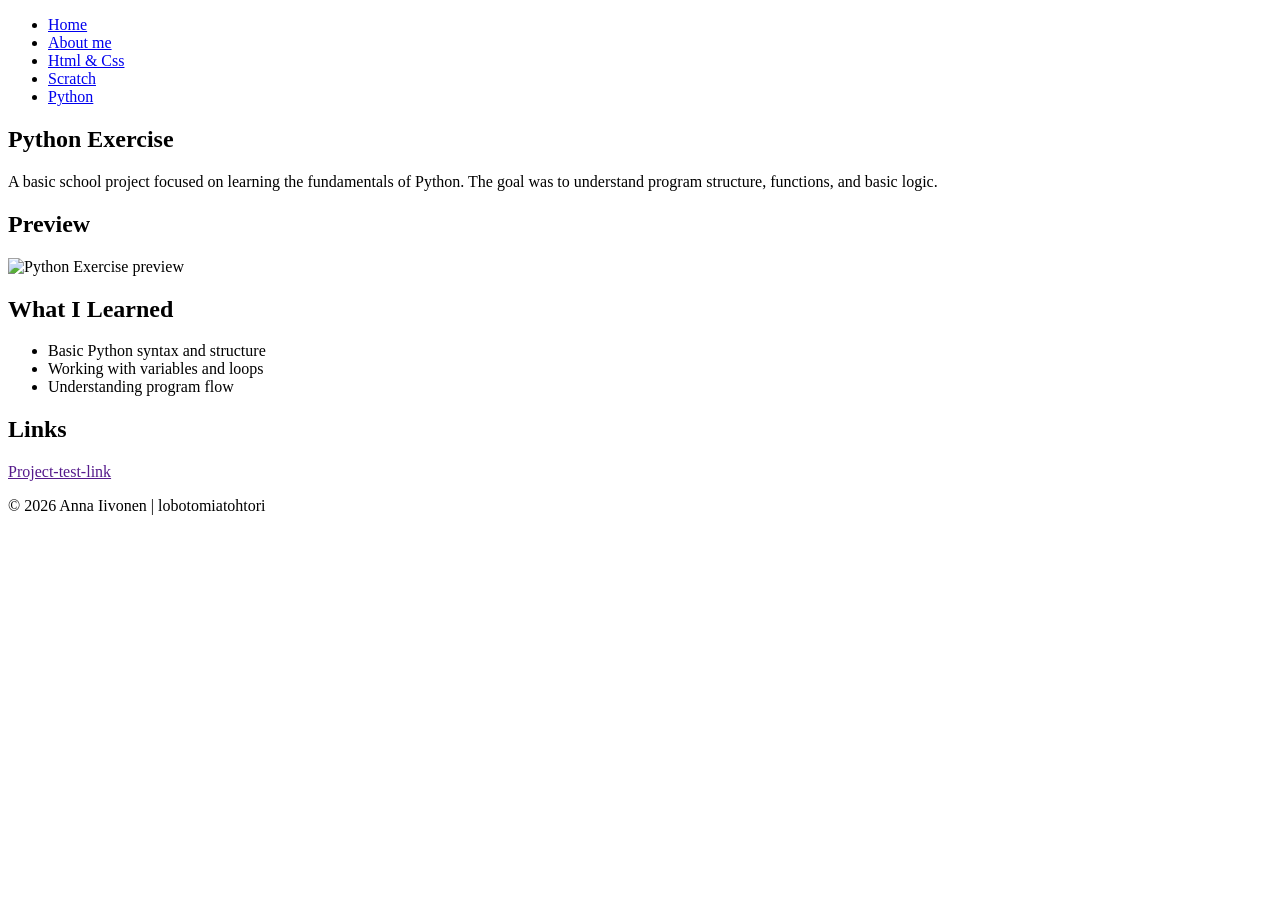
==== projects/python-exercise/index.html @ 856e9e0f "Create index.html" ====
<!DOCTYPE html>
<html lang="en">
<head>
  <meta charset="UTF-8">
  
  <title>Anna Iivonen | Python Exercise</title>
  
  <link rel="stylesheet" href="../style.css">
</head>

<body class="python">
<header class="hero" aria-label="Hero image">
</header>

<nav class="main-nav">
    <ul>
        <li><a href="../index.html" class="nav-index">Home</a></li>
        <li><a href="../about.html" class="nav-about">About me</a></li>
        <li><a href="../html-css.html" class="nav-html-css">Html & Css</a></li>
        <li><a href="../scratch.html" class="nav-scratch">Scratch</a></li>
        <li><a href="../python.html" class="nav-python">Python</a></li>
    </ul>
</nav>

<main>

  <section>
    <h2>Python Exercise</h2>
    <div class="about">
      <p>
        A basic school project focused on learning the fundamentals of Python. The goal was to understand program structure, functions, and basic logic.
      </p>
    </div>
  </section>

  <section>
    <h2>Preview</h2>
    <div class="project-preview">
      <img src="../images/project_python1.jpg" alt="Python Exercise preview">
    </div>
  </section>

  <section>
    <h2>What I Learned</h2>
    <div class="about">
      <ul>
        <li>Basic Python syntax and structure</li>
        <li>Working with variables and loops</li>
        <li>Understanding program flow</li>
      </ul>
    </div>
  </section>

  <section>
    <h2>Links</h2>
    <div class="about">
      <a href="">Project-test-link</a>
    </div>
  </section>
  
</main>

<footer>
  <p>© 2026 Anna Iivonen | lobotomiatohtori</p>
</footer>

</body>
</html>
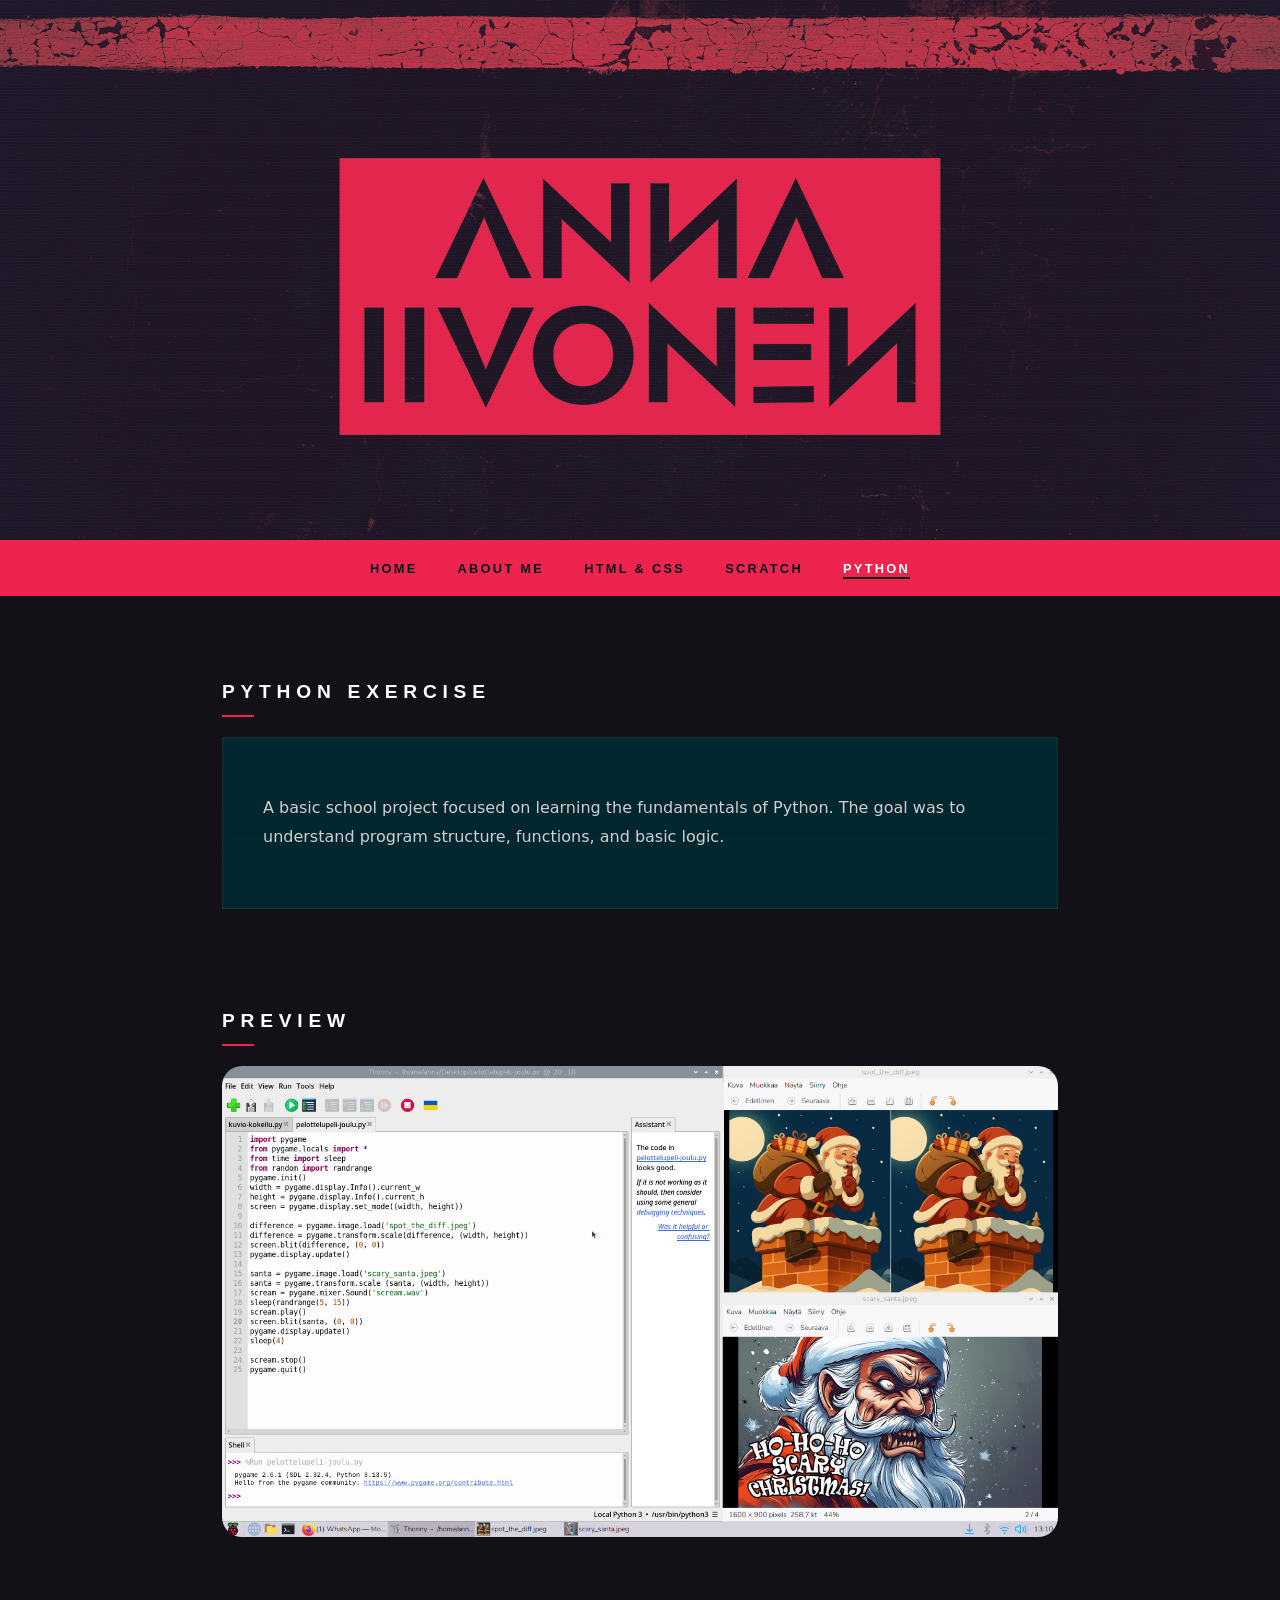
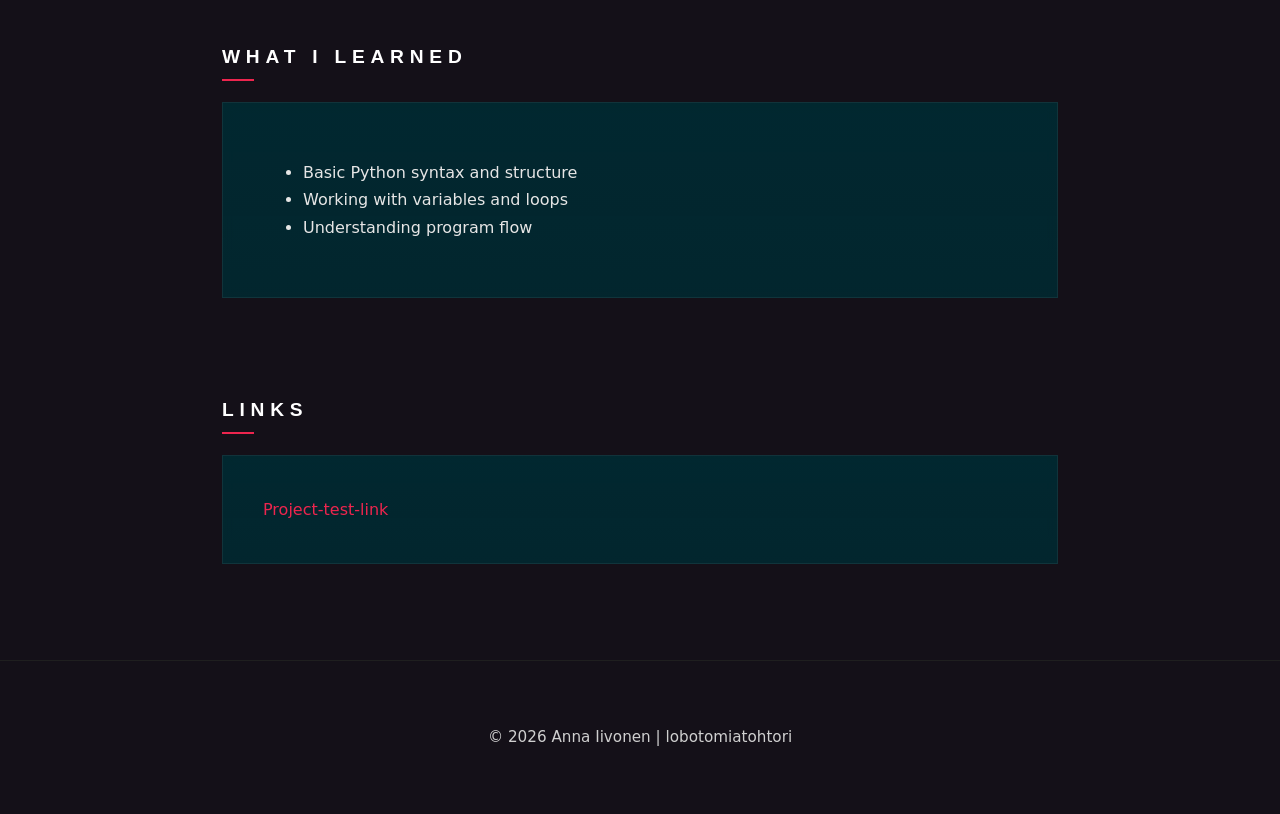
==== commit 1be76548: "Update index.html" ====
--- a/projects/python-exercise/index.html
+++ b/projects/python-exercise/index.html
@@ -5,7 +5,7 @@
   
   <title>Anna Iivonen | Python Exercise</title>
   
-  <link rel="stylesheet" href="../style.css">
+  <link rel="stylesheet" href="../../style.css">
 </head>
 
 <body class="python">
@@ -14,11 +14,11 @@
 
 <nav class="main-nav">
     <ul>
-        <li><a href="../index.html" class="nav-index">Home</a></li>
-        <li><a href="../about.html" class="nav-about">About me</a></li>
-        <li><a href="../html-css.html" class="nav-html-css">Html & Css</a></li>
-        <li><a href="../scratch.html" class="nav-scratch">Scratch</a></li>
-        <li><a href="../python.html" class="nav-python">Python</a></li>
+        <li><a href="../../index.html" class="nav-index">Home</a></li>
+        <li><a href="../../about.html" class="nav-about">About me</a></li>
+        <li><a href="../../html-css.html" class="nav-html-css">Html & Css</a></li>
+        <li><a href="../../scratch.html" class="nav-scratch">Scratch</a></li>
+        <li><a href="../../python.html" class="nav-python">Python</a></li>
     </ul>
 </nav>
 
@@ -36,7 +36,7 @@
   <section>
     <h2>Preview</h2>
     <div class="project-preview">
-      <img src="../images/project_python1.jpg" alt="Python Exercise preview">
+      <img src="../../images/project_python1.jpg" alt="Python Exercise preview">
     </div>
   </section>
 
--- a/style.css
+++ b/style.css
@@ -0,0 +1,363 @@
+* {
+  box-sizing: border-box;
+}
+
+body {
+  margin: 0;
+  font-family: 'Roboto', system-ui, -apple-system, sans-serif;
+  background-color: #141018;
+  background-image: radial-gradient(circle at 20% 20%, rgba(237, 37, 78, 0.05)),
+                    radial-gradient(circle at 80% 70%, rgba(237, 37, 78, 0.03));
+  color: #e6e6e6;
+  line-height: 1.7;
+  -webkit-font-smoothing: antialiased;
+}
+
+h1 {
+  font-family: 'Montserrat', sans-serif;
+  font-size: clamp(3rem, 6vw, 4.5rem);
+  letter-spacing: 0.15em;
+  text-transform: uppercase;
+  margin: 0;
+}
+
+h2::before {
+  content: "";
+  position: absolute;
+  left: 0;
+  bottom: -8px;
+  width: 32px;
+  height: 2px;
+  background: #ED254E;
+}
+
+h2 {
+  font-family: 'Montserrat', sans-serif;
+  font-size: 1.2rem;
+  letter-spacing: 0.3em;
+  text-transform: uppercase;
+  color: #ffffff;
+  margin-bottom: 1.5rem;
+  position: relative;
+}
+
+h3 {
+  font-size: 0.9rem;
+  margin-bottom: 0.3rem;
+}
+
+p {
+  color: #cfcfcf;
+  font-size: 0.95rem;
+  line-height: 1.7;
+}
+
+a {
+  position: relative;
+  color: #ED254E;
+  text-decoration: none;
+}
+
+a:visited {
+  color: #ED254E;
+}
+
+a::after {
+  content: "";
+  position: absolute;
+  left: 0;
+  bottom: -3px;
+  width: 0%;
+  height: 2px;
+  background: #ED254E;
+  transition: width 0.25s ease;
+}
+
+a:hover::after {
+  width: 100%;
+}
+
+a:hover {
+  color: #ED254E;
+  text-shadow: 0 0 6px rgba(237, 37, 78, 0.4);
+}
+
+
+
+/* =====================
+   Hero Header
+===================== */
+
+.hero {
+  position: relative;
+  min-height: 60vh;
+  background: url("images/hero.png");
+  background-size: cover;
+  background-position: center;
+  display: flex;
+  justify-content: center;
+  align-items: center;
+  text-align: center;
+  padding: 4rem 2rem;
+  filter: contrast(105%) saturate(90%);
+}
+
+.hero-content {
+  max-width: 1200px;
+  width: 100%;
+  display: flex;
+  flex-direction: column;
+  align-items: center;
+}
+
+.hero h1 {
+  white-space: nowrap;
+  overflow: hidden;
+  text-overflow: ellipsis;
+  color: #ffffff;
+  text-shadow: 
+    0 0 10px rgba(255, 59, 59, 0.15),
+    0 0 25px rgba(255, 59, 59, 0.08);
+}
+
+.hero p {
+  margin-top: 1rem;
+  margin-left: auto;
+  margin-right: auto;
+  text-align: center;
+  font-size: 0.9rem;
+  letter-spacing: 0.15em;
+  text-transform: uppercase;
+  color: #e0e0e0;
+  opacity: 0.85;
+}
+
+.hero::after {
+  content: "";
+  position: absolute;
+  inset: 0;
+  background: repeating-linear-gradient(
+    to bottom,
+    rgba(255, 255, 255, 0.02),
+    rgba(255, 255, 255, 0.02) 1px,
+    transparent 1px,
+    transparent 3px
+  );
+  pointer-events: none;
+}
+
+
+/* =====================
+   Navigation
+===================== */
+
+.main-nav {
+  background: #ED254E;
+  width: 100%;
+  position: relative;
+  z-index: 100;
+  isolation: isolate;
+}
+
+.main-nav ul {
+  max-width: 1100px;
+  margin: 0 auto;
+  padding: 0.9rem 2rem;
+  list-style: none;
+  display: flex;
+  justify-content: center;
+  gap: 2.5rem;
+  align-items: center;
+}
+
+.main-nav a {
+  color: #02191D;
+  font-family: 'Montserrat', sans-serif;
+  font-size: 0.8rem;
+  font-weight: 600;
+  letter-spacing: 0.18em;
+  text-transform: uppercase;
+}
+
+.main-nav a::after {
+  background: #02191D;
+}
+
+body.index .nav-index,
+body.about .nav-about,
+body.html-css .nav-html-css,
+body.scratch .nav-scratch,
+body.python .nav-python {
+  color: #ffffff;
+}
+
+body.index .nav-index::after,
+body.about .nav-about::after,
+body.html-css .nav-html-css::after,
+body.scratch .nav-scratch::after,
+body.python .nav-python::after {
+  width: 100%;
+}
+
+
+
+/* =====================
+   Main Layout
+===================== */
+
+main::before {
+  content: "";
+  position: absolute;
+  top: -40px;
+  left: 0;
+  right: 0;
+  height: 40px;
+  background: linear-gradient(
+    to bottom,
+    rgba(0, 42, 50, 0.9),
+    rgba(0, 42, 50, 0)
+  );
+  pointer-events: none;
+  z-index: 0;
+}
+
+main {
+  max-width: 900px;
+  margin: 0 auto;
+  padding: 4rem 2rem 6rem;
+  position: relative;
+  z-index: 1;
+}
+
+section + section {
+  margin-top: 6rem;
+}
+
+section > h2 {
+  margin-bottom: 1.8rem;
+}
+
+.about {
+  margin-top: 0.5rem;
+  padding: 2.5rem;
+  border-radius: 0px;
+  background: linear-gradient(
+    180deg,
+    rgba(0, 42, 50, 0.92),
+    rgba(0, 42, 50, 0.85)
+  );
+  backdrop-filter: blur(6px);
+  border: 1px solid rgba(255, 255, 255, 0.06);
+  position: relative;
+}
+
+.about p {
+  font-size: 1rem;
+  line-height: 1.8;
+  color: #d0d0d0;
+  max-width: none;
+}
+
+.project-grid {
+  display: grid;
+  grid-template-columns: repeat(auto-fit, minmax(260px, 1fr));
+  gap: 1.5rem;
+  justify-items: stretch;
+  place-items: stretch;
+}
+
+.project {
+  height: 100%;
+  display: flex;
+  flex-direction: column;
+  padding: 1.8rem 1.5rem;
+  margin-bottom: 0;
+  border-radius: 0px;
+  background: linear-gradient(
+    180deg,
+    rgba(0, 42, 50, 0.92),
+    rgba(0, 42, 50, 0.85)
+  );
+  border: 1px solid rgba(255, 255, 255, 0.06);
+  backdrop-filter: blur(4px);
+  transition: all 0.25s ease;
+}
+
+.project:hover {
+  transform: translateY(-6px);
+  background: linear-gradient(
+    180deg,
+    rgba(0, 42, 50, 0.95),
+    rgba(0, 42, 50, 0.88)
+  );
+  border-color: #ED254E;
+  box-shadow: 
+    0 0 10px rgba(237, 37, 78, 0.2),
+    0 15px 35px rgba(0, 0, 0, 0.5);
+}
+
+.project:last-child {
+  grid-column: span 2;
+  border-bottom: none;
+}
+
+.project h3 {
+  margin-left: 0;
+  margin-right: 0;
+  font-size: 1rem;
+  letter-spacing: 0.15em;
+  text-transform: uppercase;
+  color: #9aa0a6;
+}
+
+.project p {
+  margin-top: 0.5rem;
+  margin-left: 0;
+  margin-right: 0;
+  color: #b8b8b8;
+}
+
+.project a {
+  margin-top: auto;
+  margin-left: 0;
+  margin-right: 0;
+}
+
+.project img {
+  width: 100%;
+  max-height: 200px;
+  object-fit: cover;
+  display: block;
+  border-radius: 20px;
+  margin-bottom: 1rem;
+  transition: transform 0.3s ease;
+}
+
+.project:hover img {
+  transform: scale(1.04);
+}
+
+
+
+/* =====================
+   Projects
+===================== */
+
+.project-preview img {
+  width: 100%;
+  border-radius: 20px;
+}
+
+
+
+/* =====================
+   Footer
+===================== */
+
+footer {
+  padding: 3rem 2rem;
+  text-align: center;
+  font-size: 0.8rem;
+  color: #777;
+  border-top: 1px solid #1f1f1f;
+}
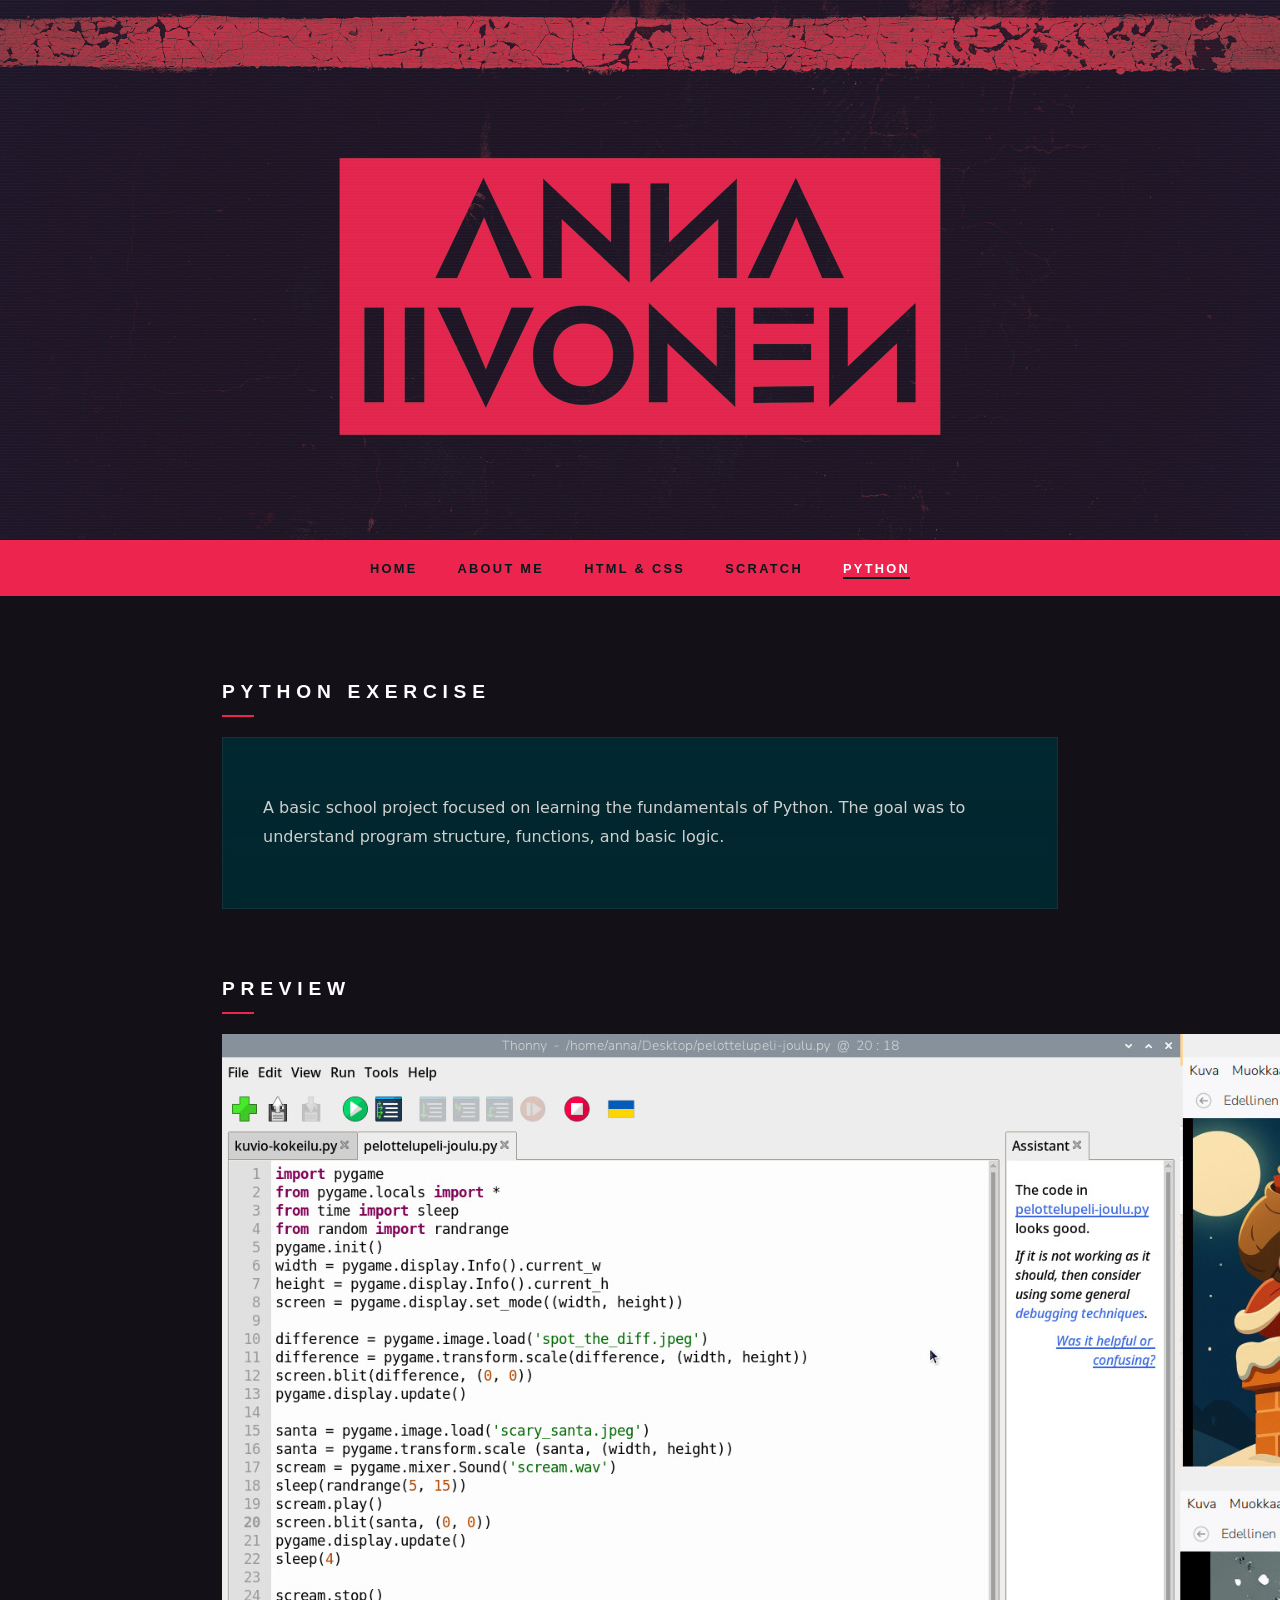
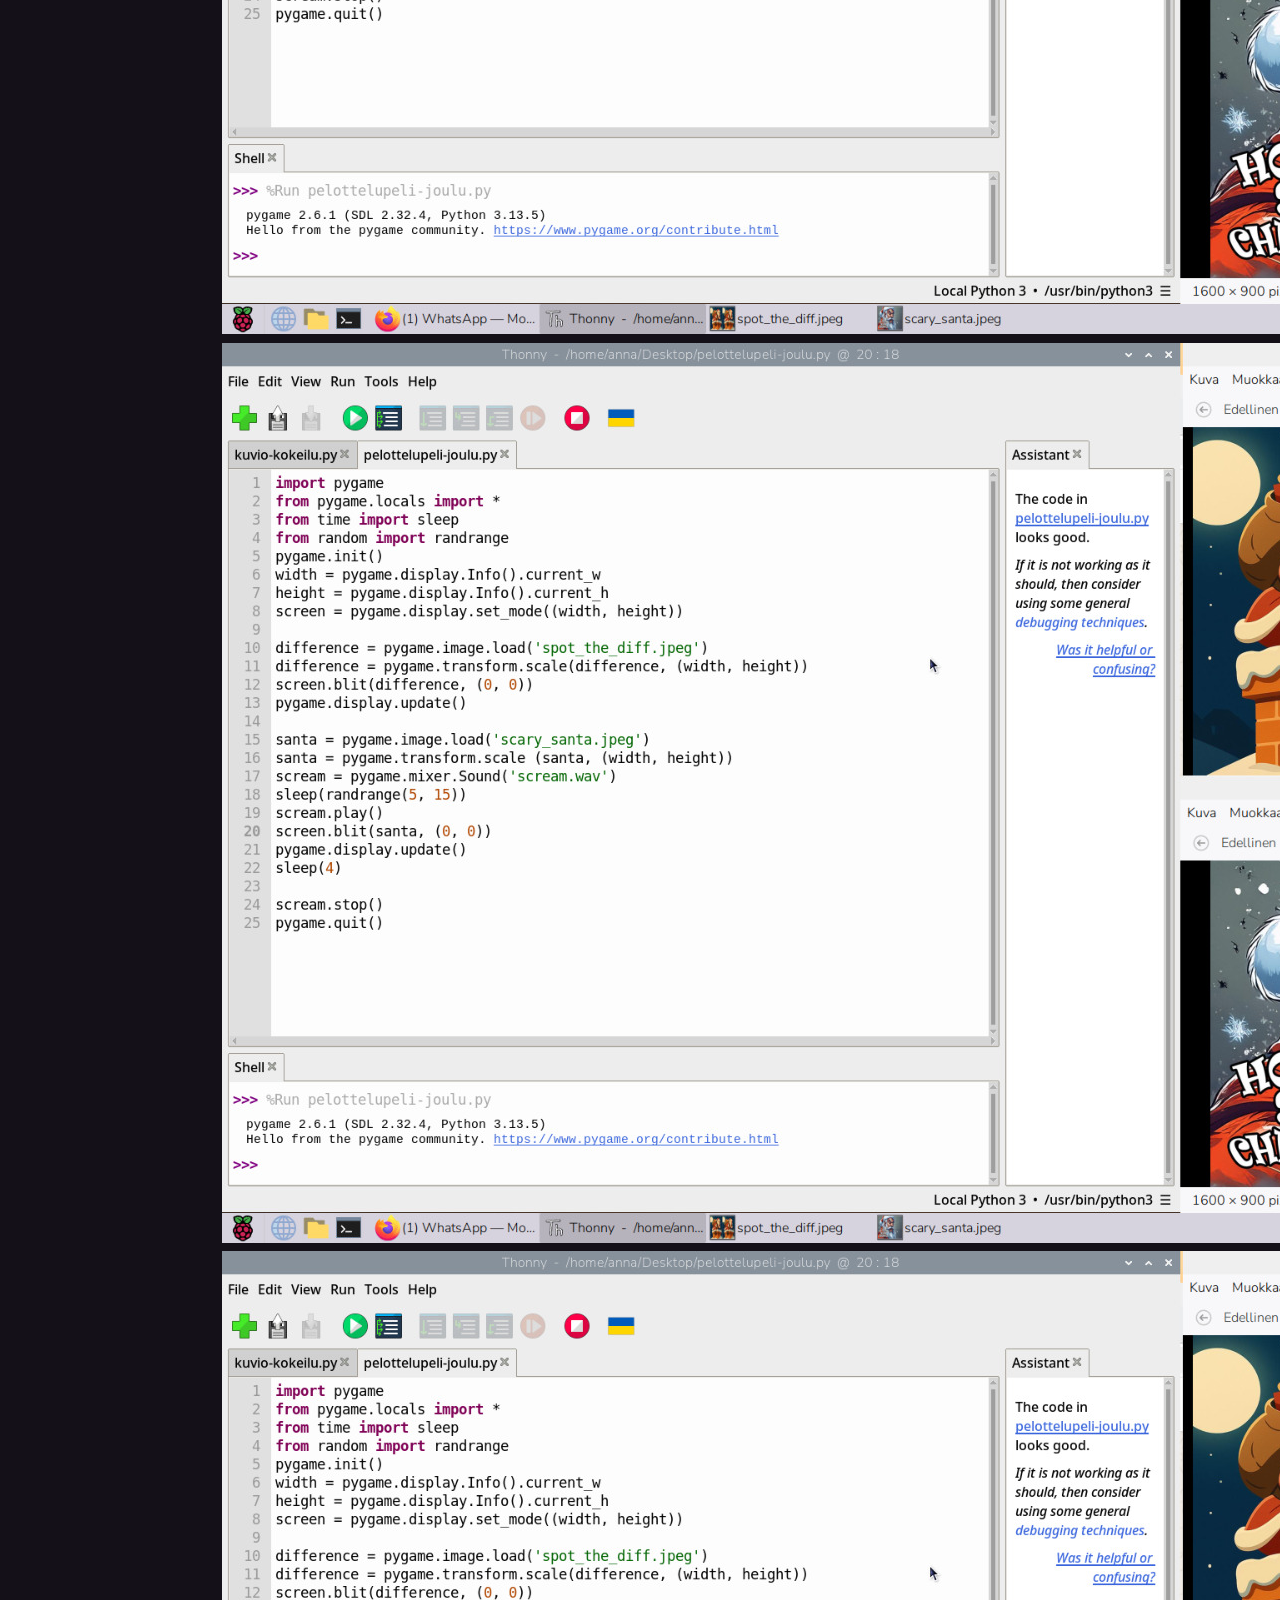
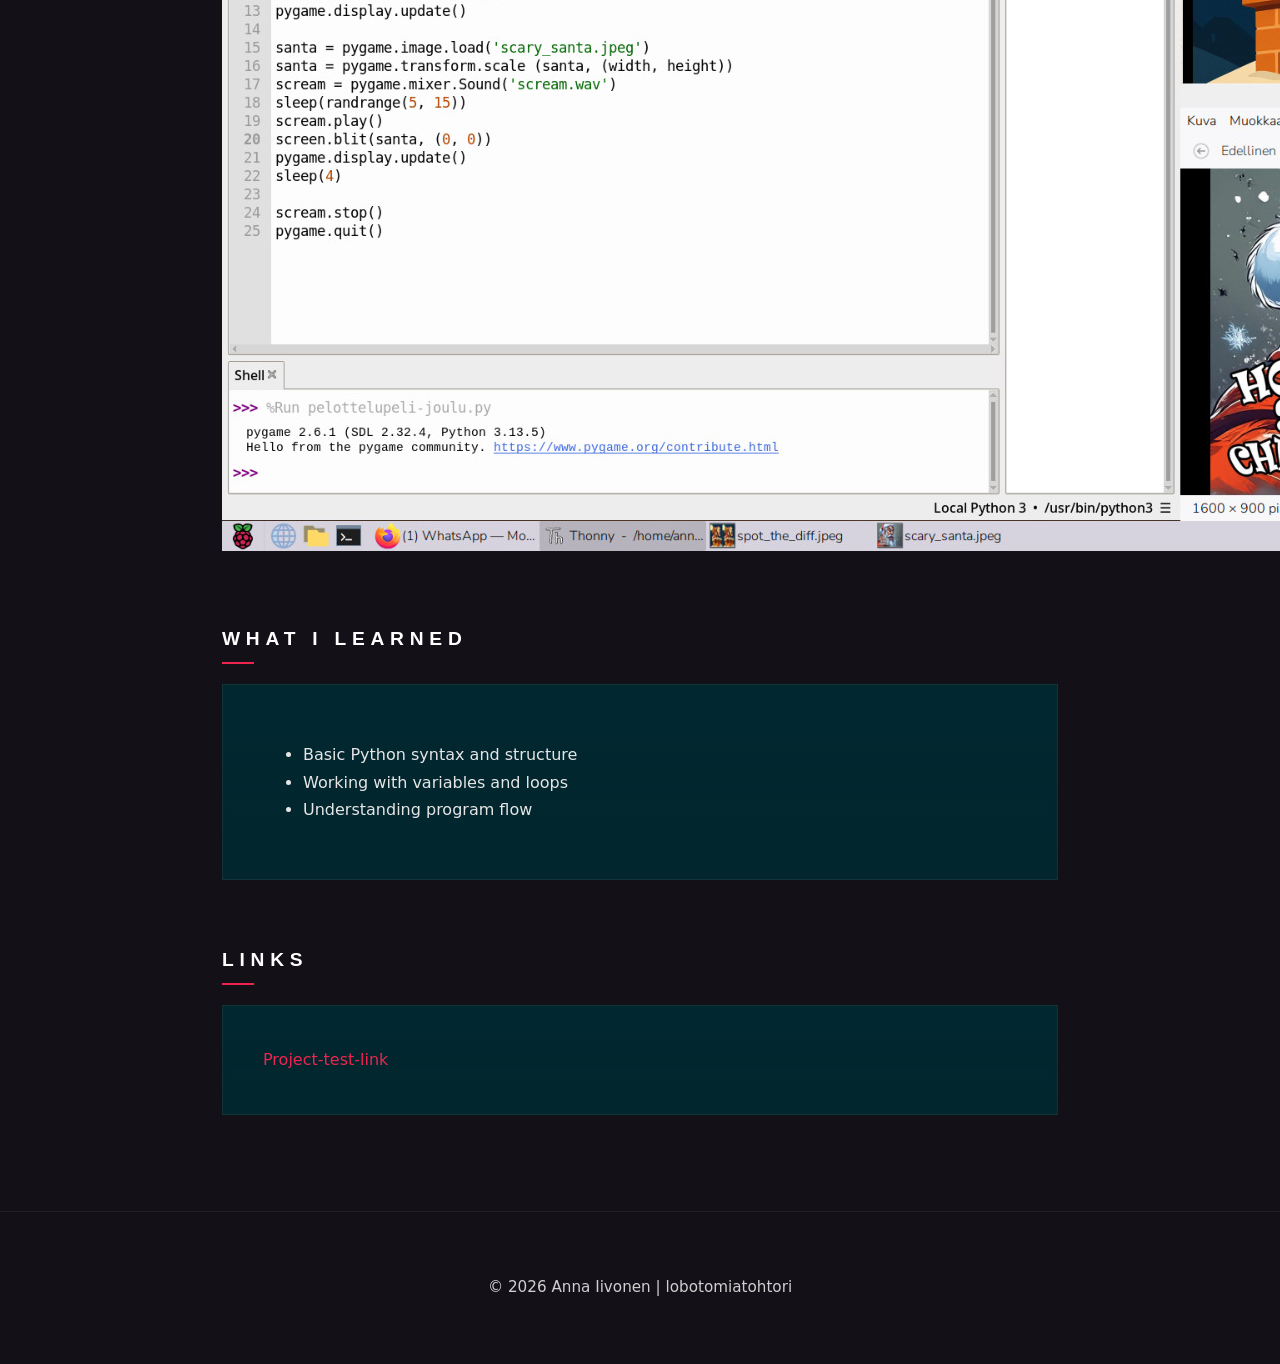
==== commit 2c1c8f1e: "Update index.html" ====
--- a/projects/python-exercise/index.html
+++ b/projects/python-exercise/index.html
@@ -35,8 +35,12 @@
 
   <section>
     <h2>Preview</h2>
-    <div class="project-preview">
-      <img src="../../images/project_python1.jpg" alt="Python Exercise preview">
+    <div class="gallery">
+      <img src="../../images/project_python1.jpg" alt="Main preview" class="main-image">
+      <div class="thumbs">
+        <img src="../../images/project_python1.jpg" alt="">
+        <img src="../../images/project_python1.jpg" alt="">
+      </div>
     </div>
   </section>
 
--- a/style.css
+++ b/style.css
@@ -230,7 +230,7 @@
 }
 
 section + section {
-  margin-top: 6rem;
+  margin-top: 4rem;
 }
 
 section > h2 {
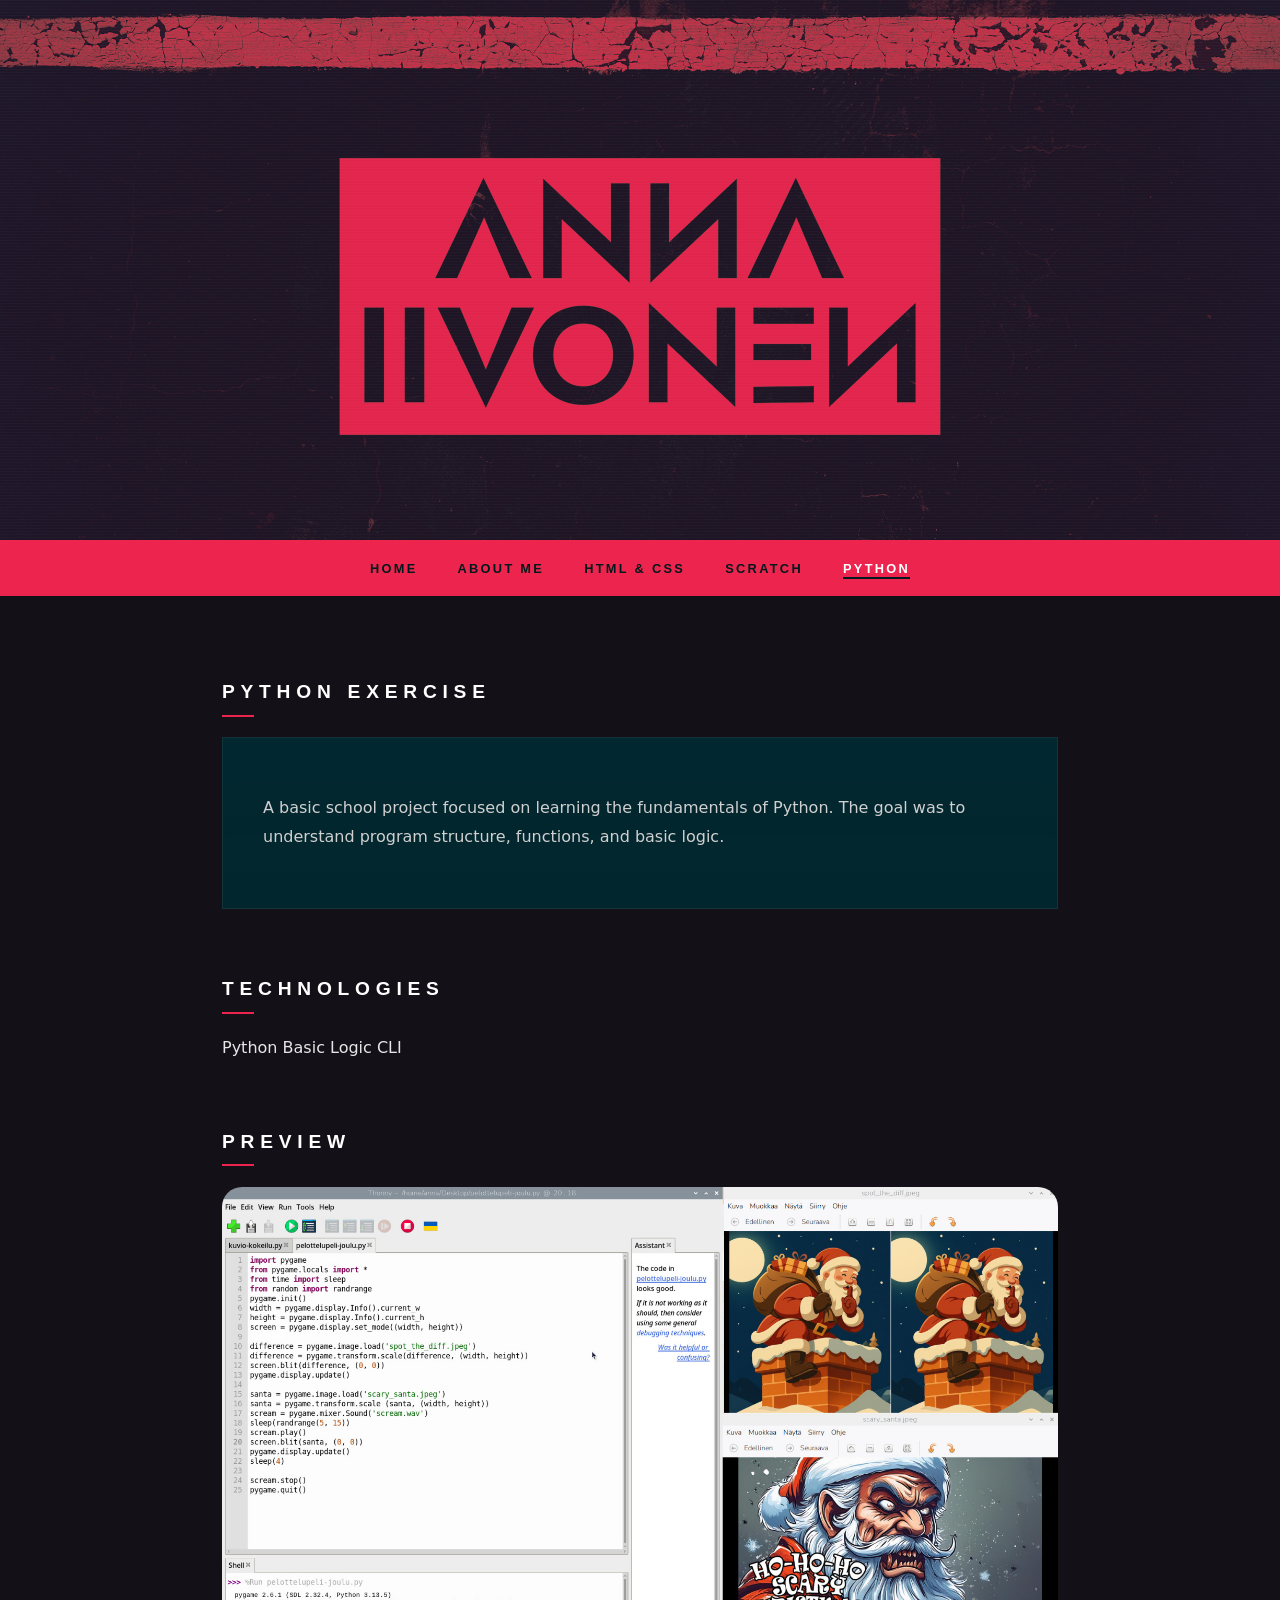
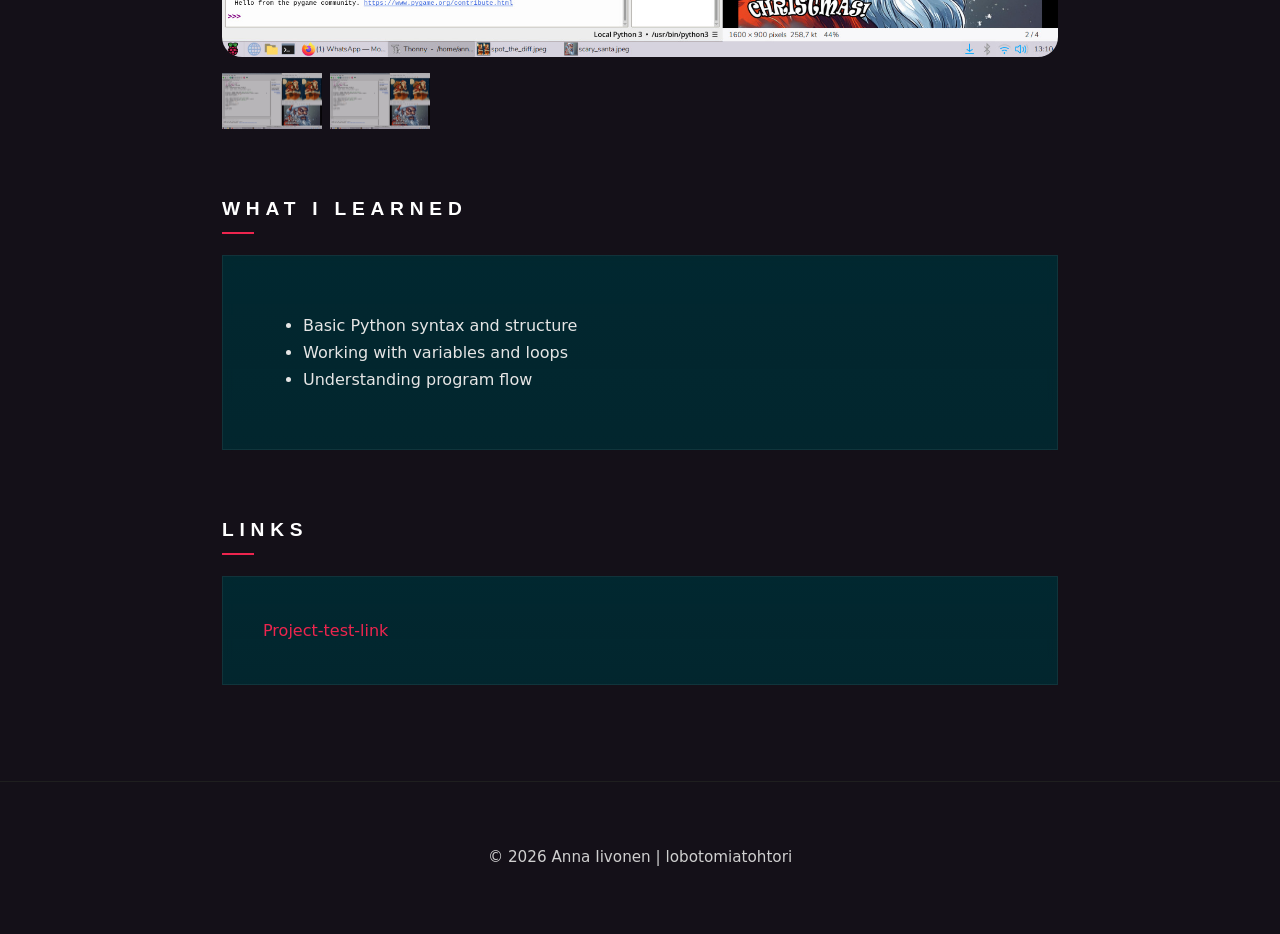
==== commit 272949ab: "Update index.html" ====
--- a/projects/python-exercise/index.html
+++ b/projects/python-exercise/index.html
@@ -30,6 +30,15 @@
       <p>
         A basic school project focused on learning the fundamentals of Python. The goal was to understand program structure, functions, and basic logic.
       </p>
+    </div>
+  </section>
+
+  <section>
+    <h2>Technologies</h2>
+    <div class="tech">
+      <span>Python</span>
+      <span>Basic Logic</span>
+      <span>CLI</span>
     </div>
   </section>
 
--- a/style.css
+++ b/style.css
@@ -343,9 +343,31 @@
    Projects
 ===================== */
 
-.project-preview img {
+.gallery {
+  display: flex;
+  flex-direction: column;
+  gap: 1rem;
+}
+
+.main-image {
   width: 100%;
   border-radius: 20px;
+}
+
+.thumbs {
+  display: flex;
+  gap: 0.5rem;
+}
+
+.thumbs img {
+  width: 100px;
+  cursor: pointer;
+  opacity: 0.7;
+  transition: opacity 0.2s;
+}
+
+.thumbs img:hover {
+  opacity: 1;
 }
 
 
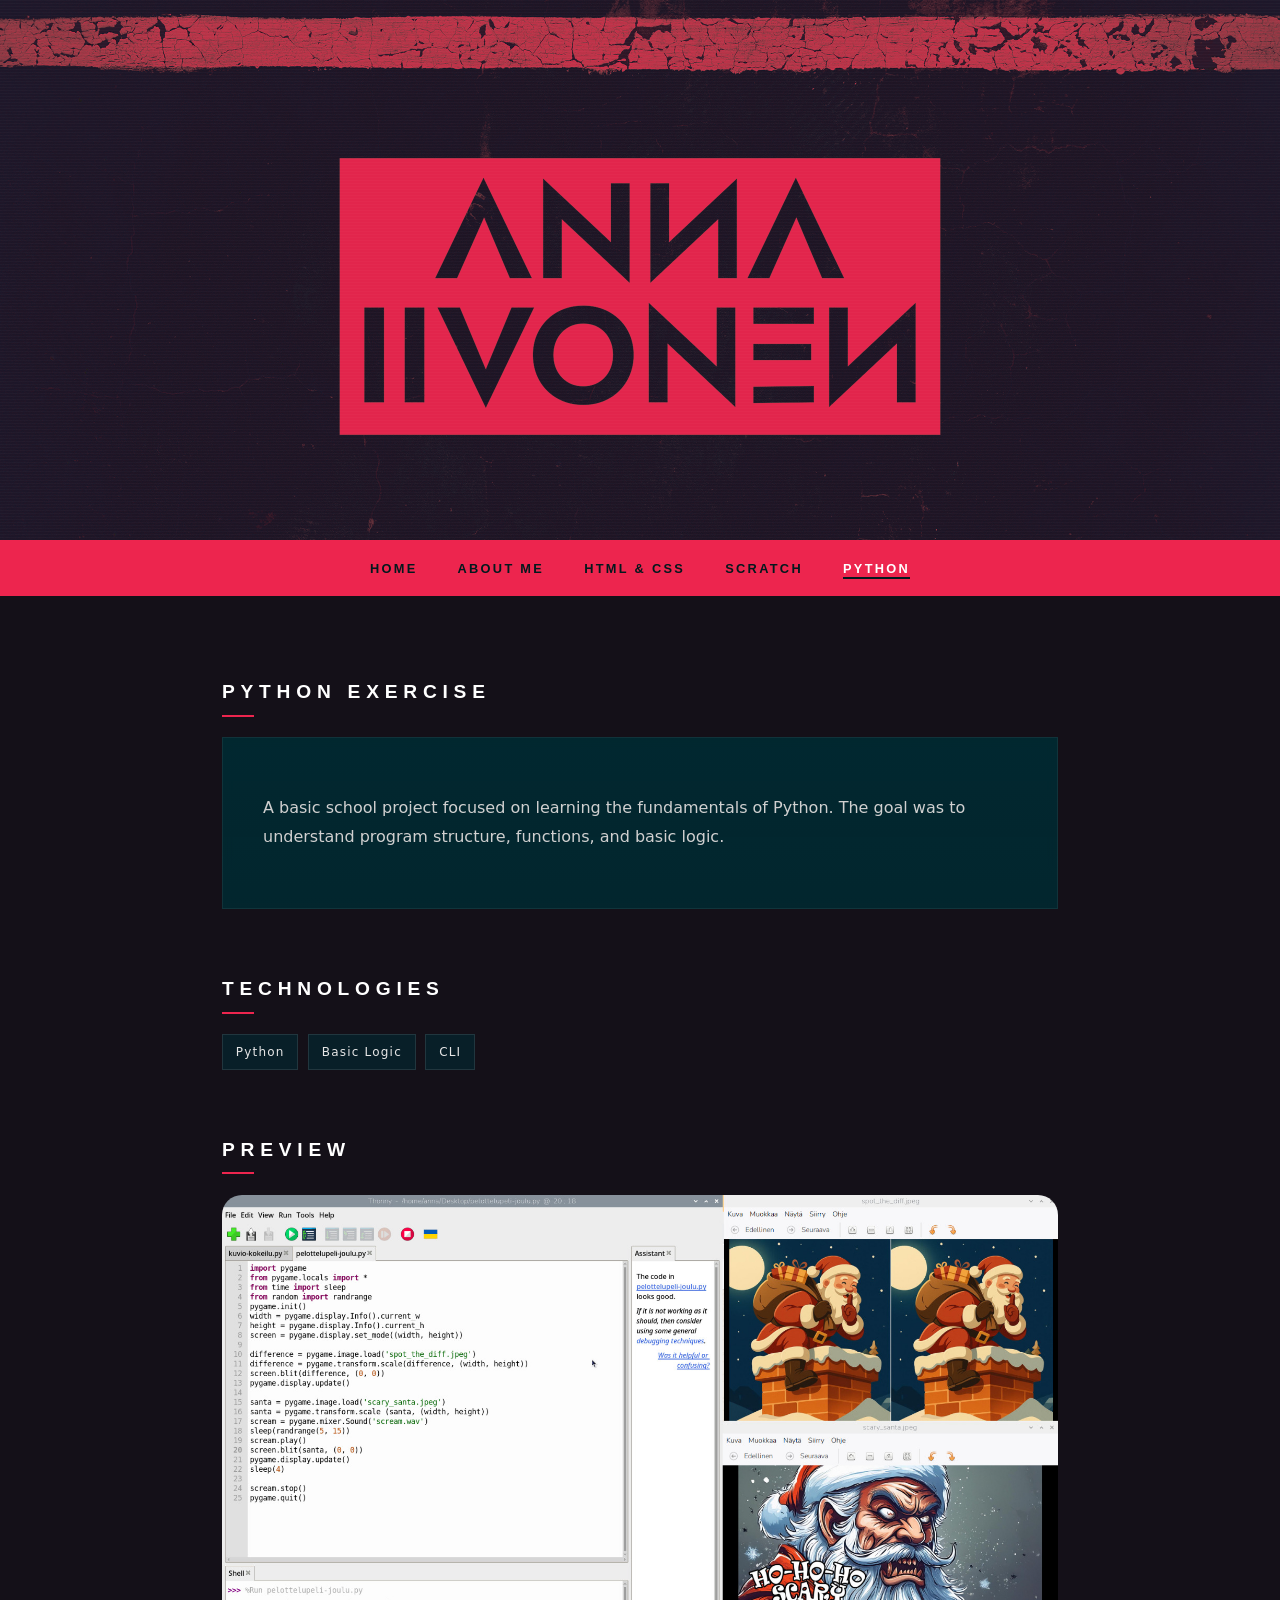
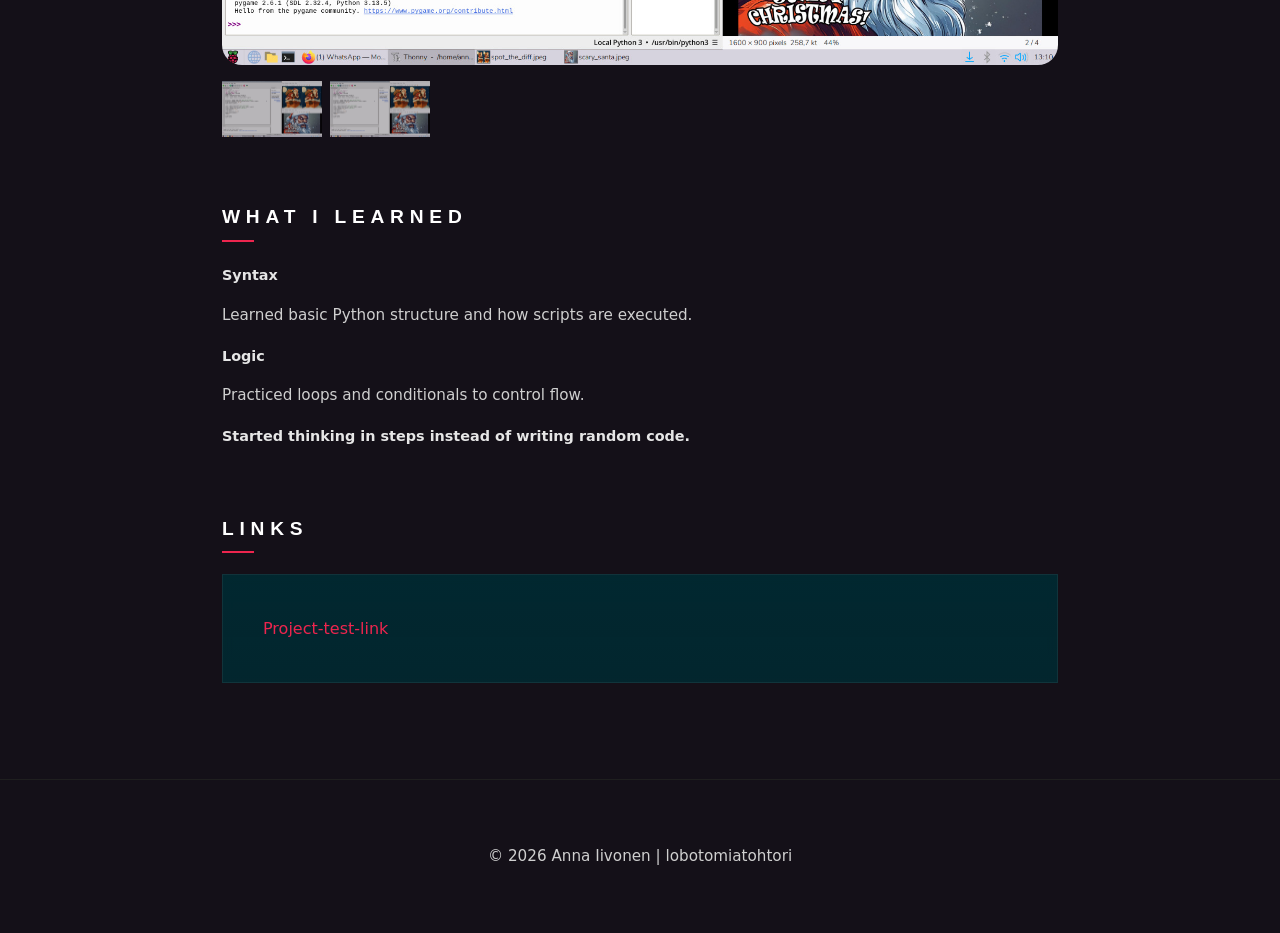
==== commit f4b5f75c: "Update index.html" ====
--- a/projects/python-exercise/index.html
+++ b/projects/python-exercise/index.html
@@ -55,12 +55,19 @@
 
   <section>
     <h2>What I Learned</h2>
-    <div class="about">
-      <ul>
-        <li>Basic Python syntax and structure</li>
-        <li>Working with variables and loops</li>
-        <li>Understanding program flow</li>
-      </ul>
+    <div class="learned">
+      <div class="learn-item">
+        <h3>Syntax</h3>
+        <p>Learned basic Python structure and how scripts are executed.</p>
+      </div>
+      <div class="learn-item">
+        <h3>Logic</h3>
+        <p>Practiced loops and conditionals to control flow.</p>
+      </div>
+      <div class="learn-item">
+        <h3>Started thinking in steps instead of writing random code.</h3>
+        <p></p>
+      </div>
     </div>
   </section>
 
--- a/style.css
+++ b/style.css
@@ -370,6 +370,21 @@
   opacity: 1;
 }
 
+.tech {
+  display: flex;
+  flex-wrap: wrap;
+  gap: 0.6rem;
+}
+
+.tech span {
+  padding: 0.4rem 0.8rem;
+  font-size: 0.75rem;
+  letter-spacing: 0.1em;
+  text-transformation: uppercase;
+  border: 1px solid rgba(255, 255, 255, 0.1);
+  background: rgba(0, 42, 50, 0.6);
+}
+
 
 
 /* =====================
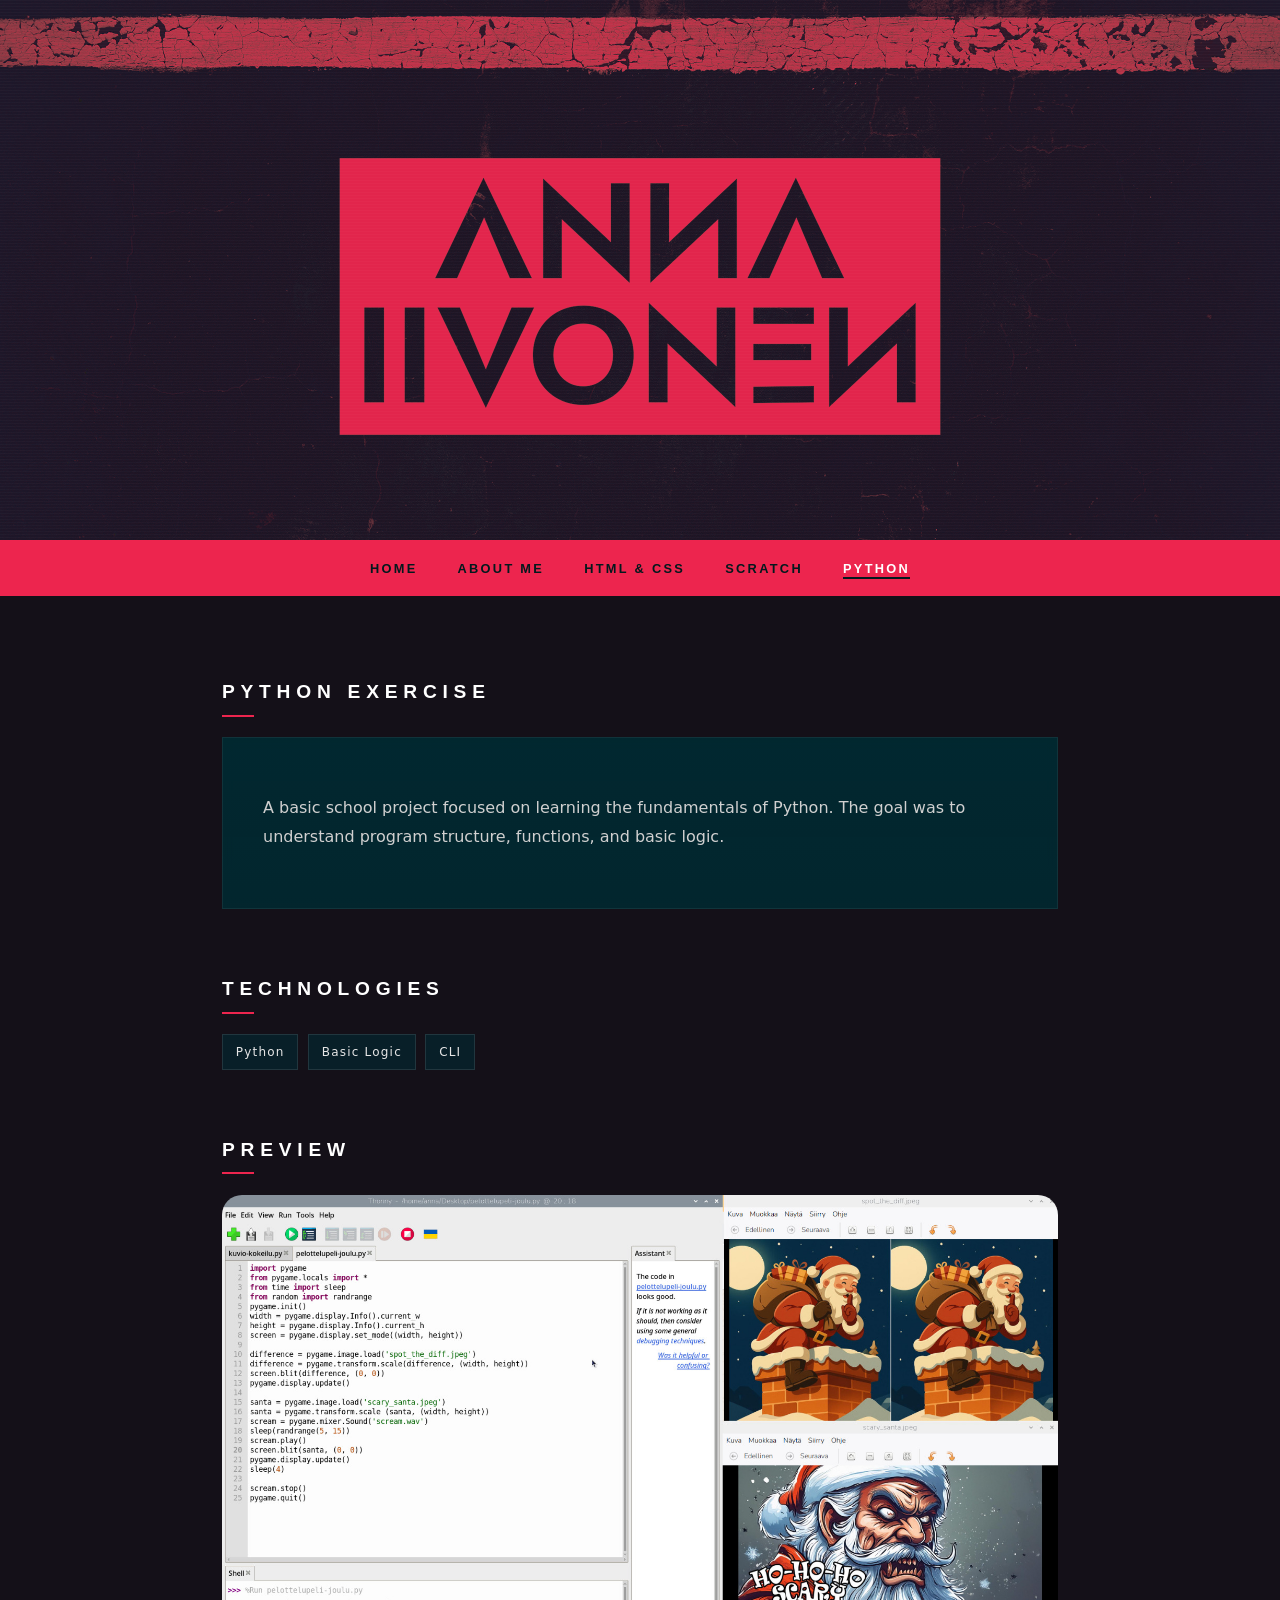
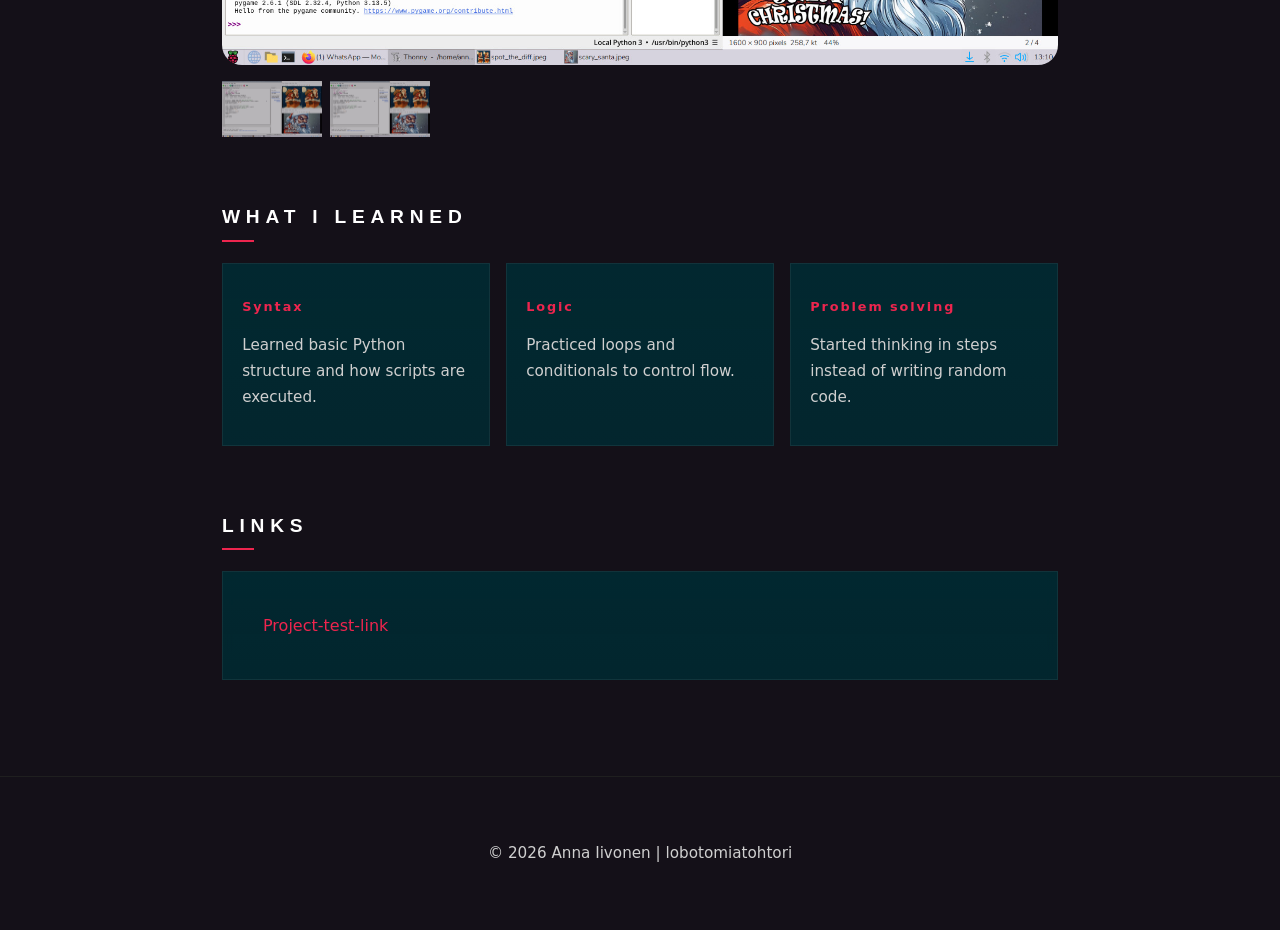
==== commit 13e4be58: "Update index.html" ====
--- a/projects/python-exercise/index.html
+++ b/projects/python-exercise/index.html
@@ -65,8 +65,8 @@
         <p>Practiced loops and conditionals to control flow.</p>
       </div>
       <div class="learn-item">
-        <h3>Started thinking in steps instead of writing random code.</h3>
-        <p></p>
+        <h3>Problem solving</h3>
+        <p>Started thinking in steps instead of writing random code.</p>
       </div>
     </div>
   </section>
--- a/style.css
+++ b/style.css
@@ -385,6 +385,29 @@
   background: rgba(0, 42, 50, 0.6);
 }
 
+.learned {
+  display: grid;
+  grid-template-columns: 1fr 1fr 1fr;
+  gap: 1rem;
+}
+
+.learn-item {
+  padding: 1.2rem;
+  background: linear-gradient(
+    180deg,
+    rgba(0, 42, 50, 0.92),
+    rgba(0, 42, 50, 0.85)
+  );
+  border: 1px solid rgba(255, 255, 255, 0.06);
+}
+
+.learn-item h3 {
+  margin-bottom: 0.5rem;
+  color: #ED254E;
+  font-size: 0.8rem;
+  letter-spacing: 0.15em;
+}
+
 
 
 /* =====================
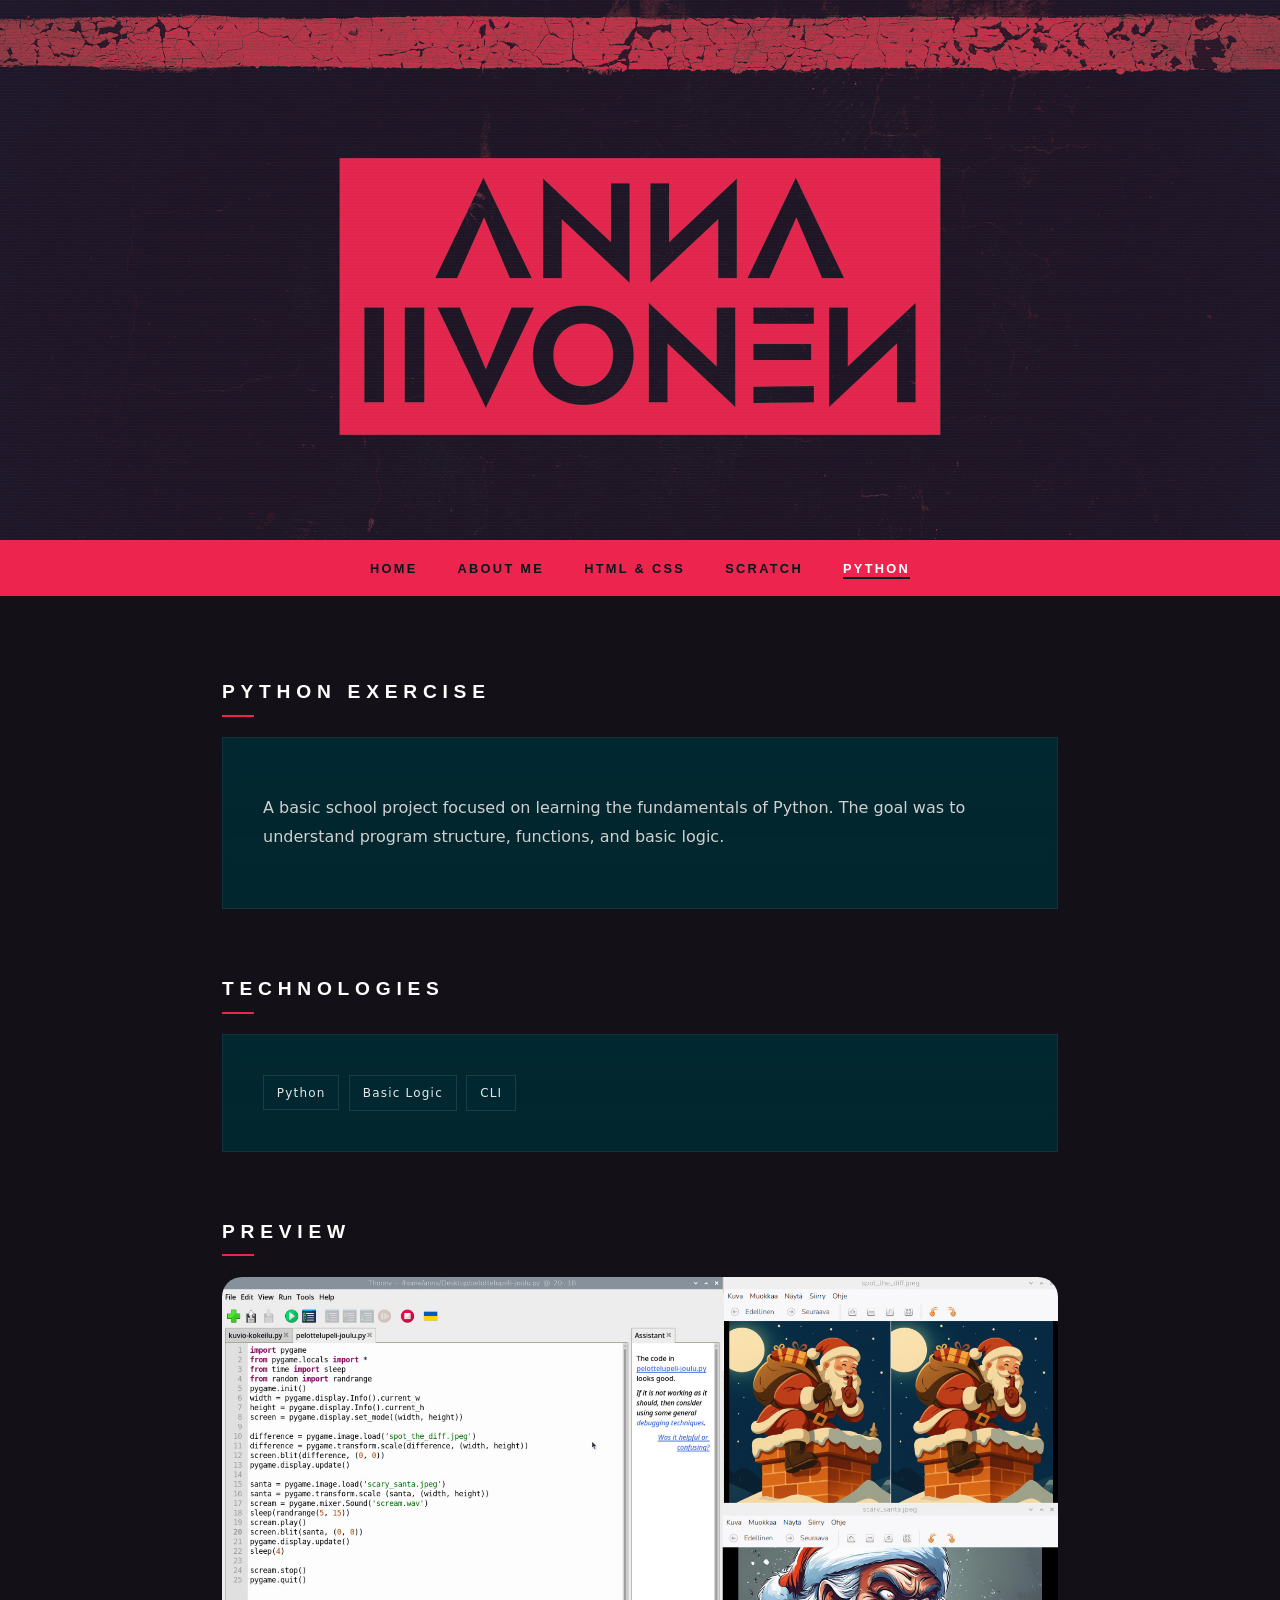
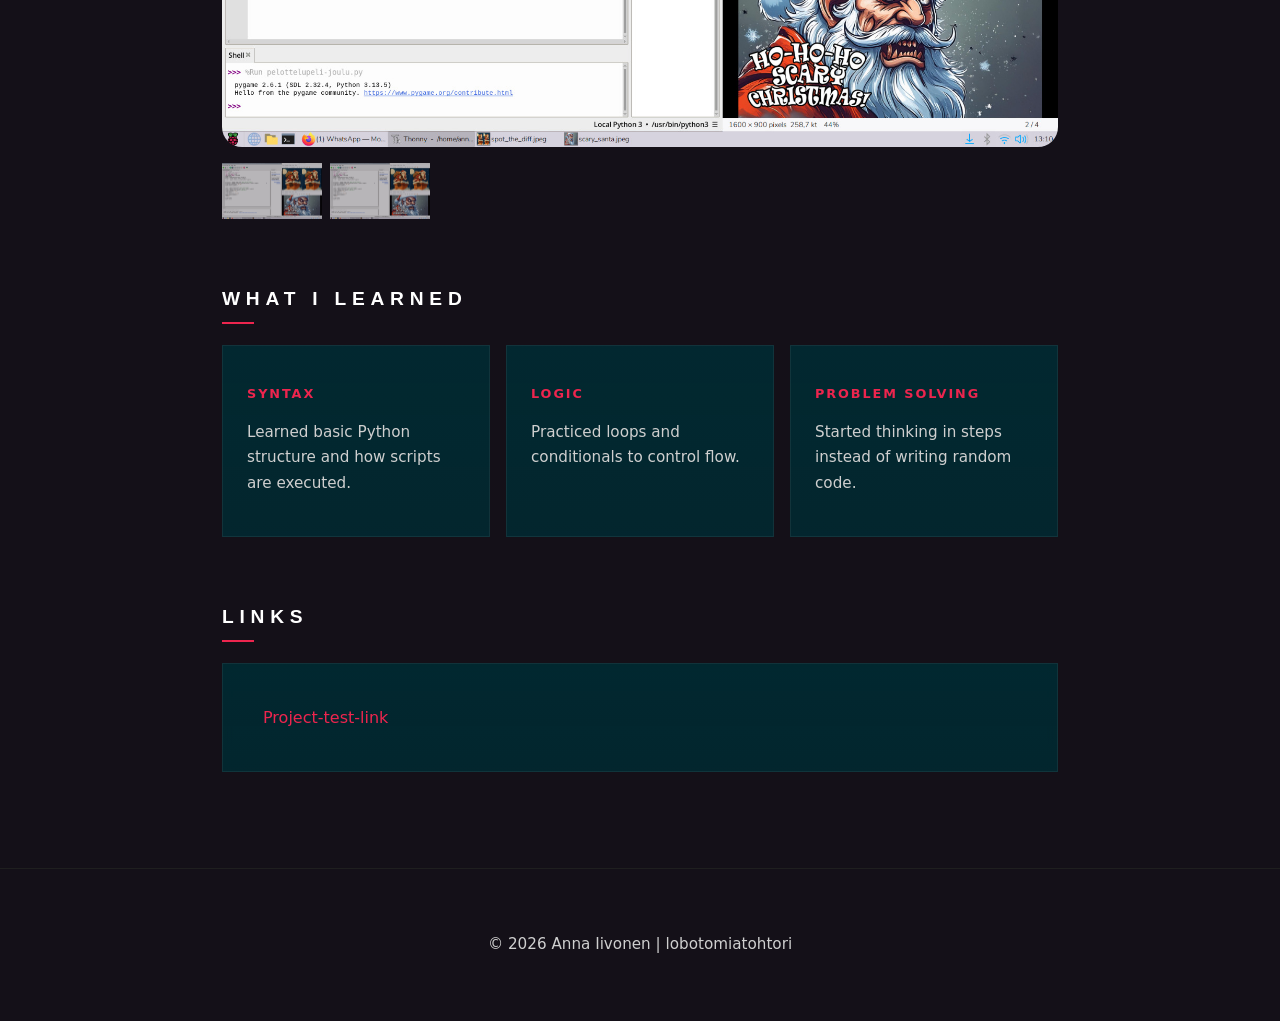
==== commit 3ecd8e59: "Update index.html" ====
--- a/projects/python-exercise/index.html
+++ b/projects/python-exercise/index.html
@@ -35,10 +35,12 @@
 
   <section>
     <h2>Technologies</h2>
-    <div class="tech">
-      <span>Python</span>
-      <span>Basic Logic</span>
-      <span>CLI</span>
+    <div class="about">
+      <div class="tech">
+        <span>Python</span>
+        <span>Basic Logic</span>
+        <span>CLI</span>
+      </div>
     </div>
   </section>
 
--- a/style.css
+++ b/style.css
@@ -307,7 +307,7 @@
   font-size: 1rem;
   letter-spacing: 0.15em;
   text-transform: uppercase;
-  color: #9aa0a6;
+  color: #ED254E;
 }
 
 .project p {
@@ -392,13 +392,18 @@
 }
 
 .learn-item {
-  padding: 1.2rem;
+  padding: 1.5rem;
   background: linear-gradient(
     180deg,
     rgba(0, 42, 50, 0.92),
     rgba(0, 42, 50, 0.85)
   );
   border: 1px solid rgba(255, 255, 255, 0.06);
+  transition: all 0.2s ease;
+}
+
+.learn-item:hover {
+  border-color: rgba(237,37, 78, 0.6);
 }
 
 .learn-item h3 {
@@ -406,6 +411,7 @@
   color: #ED254E;
   font-size: 0.8rem;
   letter-spacing: 0.15em;
+  text-transform: uppercase;
 }
 
 
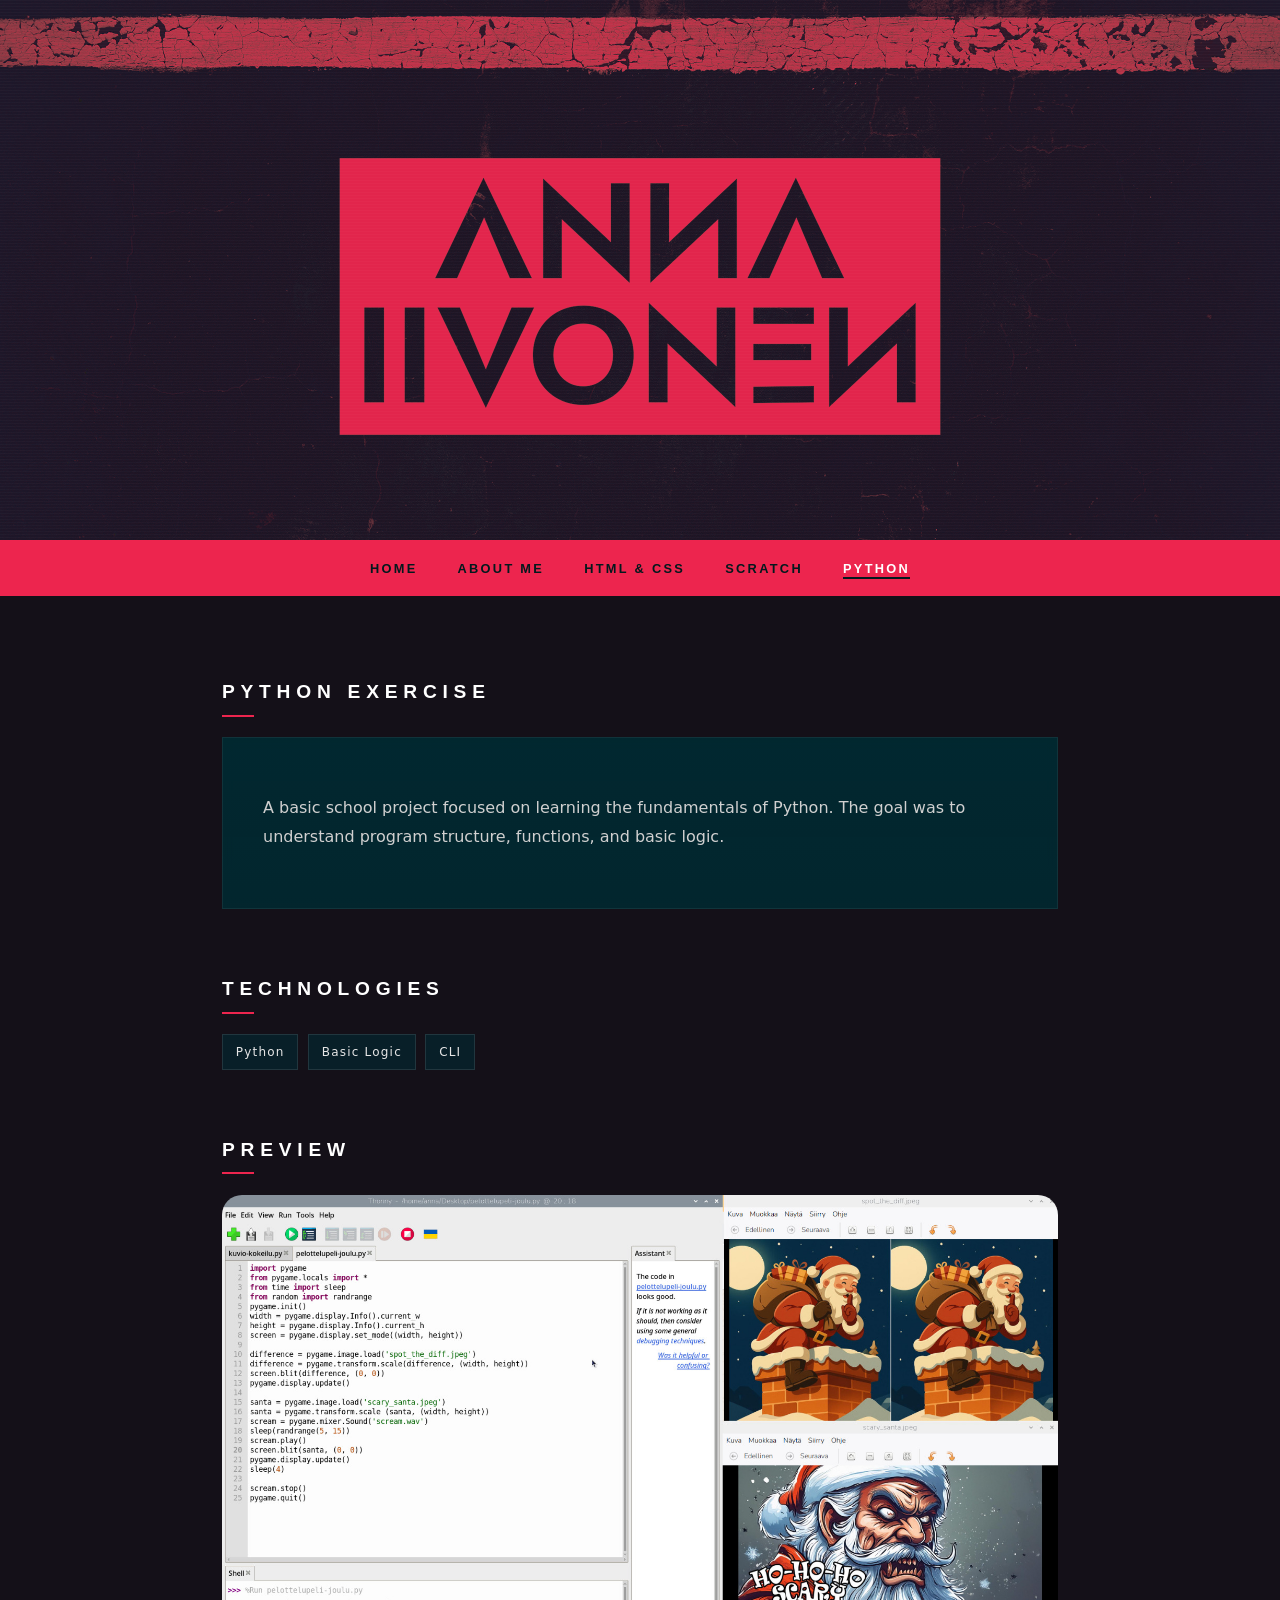
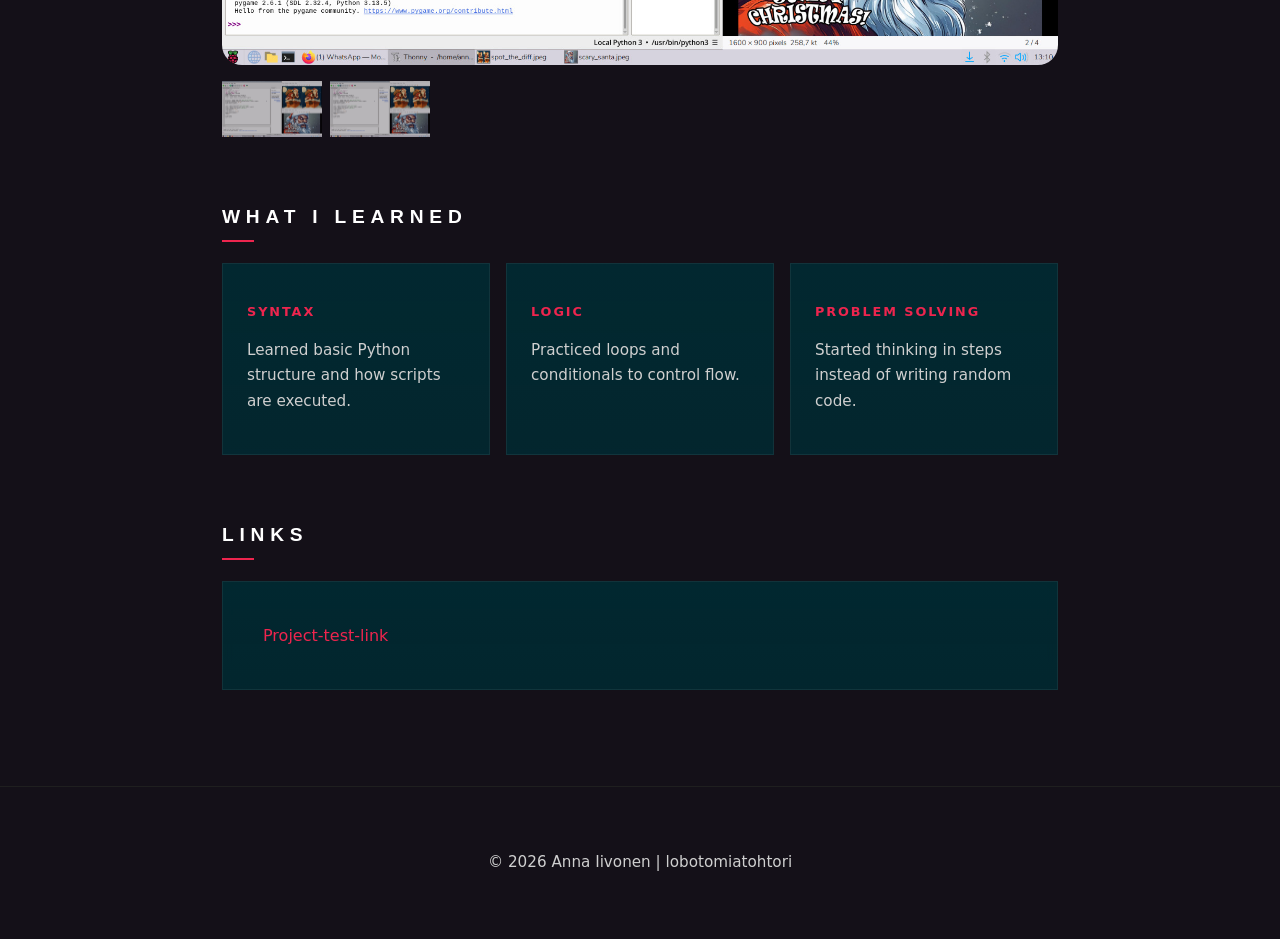
==== commit 115000da: "Update index.html" ====
--- a/projects/python-exercise/index.html
+++ b/projects/python-exercise/index.html
@@ -35,12 +35,10 @@
 
   <section>
     <h2>Technologies</h2>
-    <div class="about">
-      <div class="tech">
-        <span>Python</span>
-        <span>Basic Logic</span>
-        <span>CLI</span>
-      </div>
+    <div class="tech">
+      <span>Python</span>
+      <span>Basic Logic</span>
+      <span>CLI</span>
     </div>
   </section>
 
--- a/style.css
+++ b/style.css
@@ -385,6 +385,11 @@
   background: rgba(0, 42, 50, 0.6);
 }
 
+.tech span:hover {
+  border-color: #ED254E;
+  color: #ED254E;
+}
+
 .learned {
   display: grid;
   grid-template-columns: 1fr 1fr 1fr;
